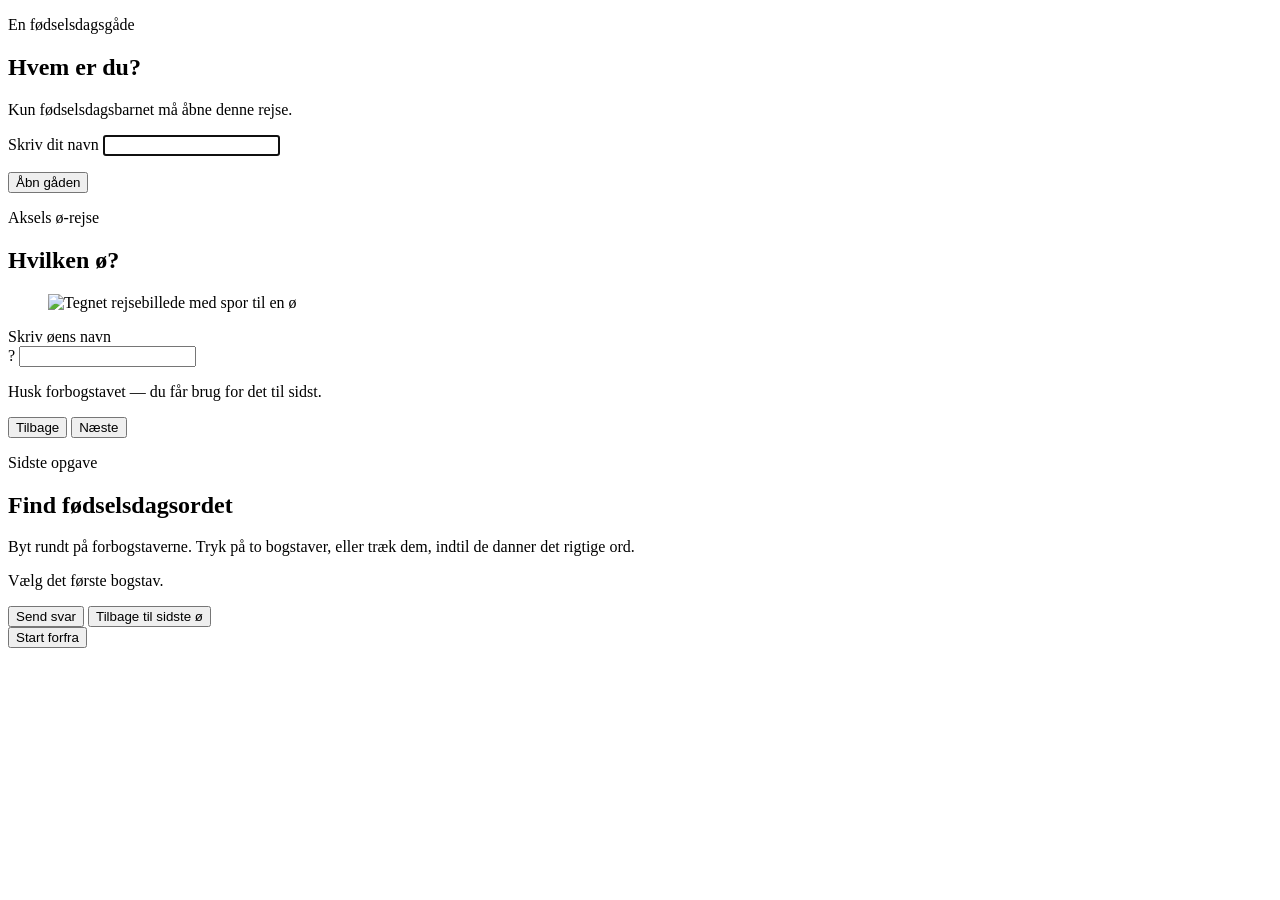
==== Leif-Riddle/index.html @ 64a5748e "Add Leif-Riddle index.html" ====
<!doctype html>
<html lang="da">
  <head>
    <meta charset="UTF-8" />
    <meta name="viewport" content="width=device-width, initial-scale=1, viewport-fit=cover" />
    <meta name="theme-color" content="#24352d" />
    <meta name="description" content="En lille ø-gåde til Aksel." />
    <title>Aksels ø-gåde</title>
    <link rel="preload" href="assets/svalbard.webp" as="image" />
    <link rel="stylesheet" href="styles.css" />
  </head>
  <body>
    <main class="shell">
      <section id="loginScreen" class="card login-card" aria-labelledby="loginTitle">
        <p class="eyebrow">En fødselsdagsgåde</p>
        <h1 id="loginTitle">Hvem er du?</h1>
        <p class="lead">Kun fødselsdagsbarnet må åbne denne rejse.</p>
        <form id="loginForm" novalidate>
          <label for="nameInput">Skriv dit navn</label>
          <input id="nameInput" name="name" type="text" autocomplete="given-name" maxlength="30" autofocus />
          <p id="loginError" class="error" role="alert"></p>
          <button class="button primary" type="submit">Åbn gåden</button>
        </form>
      </section>

      <section id="puzzleScreen" class="card puzzle-card hidden" aria-live="polite">
        <header class="puzzle-header">
          <div>
            <p class="eyebrow">Aksels ø-rejse</p>
            <h1>Hvilken ø?</h1>
          </div>
          <span id="progressText" class="progress-text"></span>
        </header>
        <div class="progress-track" aria-hidden="true"><div id="progressBar" class="progress-bar"></div></div>

        <figure class="island-frame">
          <img id="islandImage" src="" alt="Tegnet rejsebillede med spor til en ø" />
        </figure>

        <div class="answer-area">
          <label for="islandAnswer">Skriv øens navn</label>
          <div class="answer-row">
            <span id="firstLetter" class="first-letter" aria-label="Forbogstav">?</span>
            <input id="islandAnswer" type="text" autocapitalize="words" autocomplete="off" maxlength="40" />
          </div>
          <p class="hint">Husk forbogstavet — du får brug for det til sidst.</p>
          <p id="answerError" class="error" role="alert"></p>
        </div>

        <nav class="navigation" aria-label="Navigation mellem øerne">
          <button id="backButton" class="button secondary" type="button">Tilbage</button>
          <button id="nextButton" class="button primary" type="button">Næste</button>
        </nav>
      </section>

      <section id="finalScreen" class="card final-card hidden" aria-labelledby="finalTitle">
        <p class="eyebrow">Sidste opgave</p>
        <h1 id="finalTitle">Find fødselsdagsordet</h1>
        <p class="lead">Byt rundt på forbogstaverne. Tryk på to bogstaver, eller træk dem, indtil de danner det rigtige ord.</p>
        <div id="letterTiles" class="letter-tiles" aria-label="Bogstaver, der kan byttes rundt"></div>
        <p id="selectionHint" class="selection-hint" aria-live="polite">Vælg det første bogstav.</p>
        <p id="formedWord" class="formed-word" aria-label="Det dannede ord"></p>
        <button id="sendButton" class="button primary wide" type="button">Send svar</button>
        <button id="finalBackButton" class="button text-button" type="button">Tilbage til sidste ø</button>
        <div id="resultBox" class="result-box hidden" role="status"></div>
      </section>
    </main>

    <footer>
      <button id="resetButton" class="reset-button" type="button">Start forfra</button>
    </footer>
    <script>window.RIDDLE_IMAGES = {};</script>
    <script src="assets/svalbard.js"></script>
    <script src="assets/okinawa.js"></script>
    <script src="assets/als.js"></script>
    <script src="assets/gran-canaria.js"></script>
    <script src="assets/bornholm.js"></script>
    <script src="assets/groenland.js"></script>
    <script src="assets/nordoeen-new-zealand.js"></script>
    <script src="app.js"></script>
  </body>
</html>
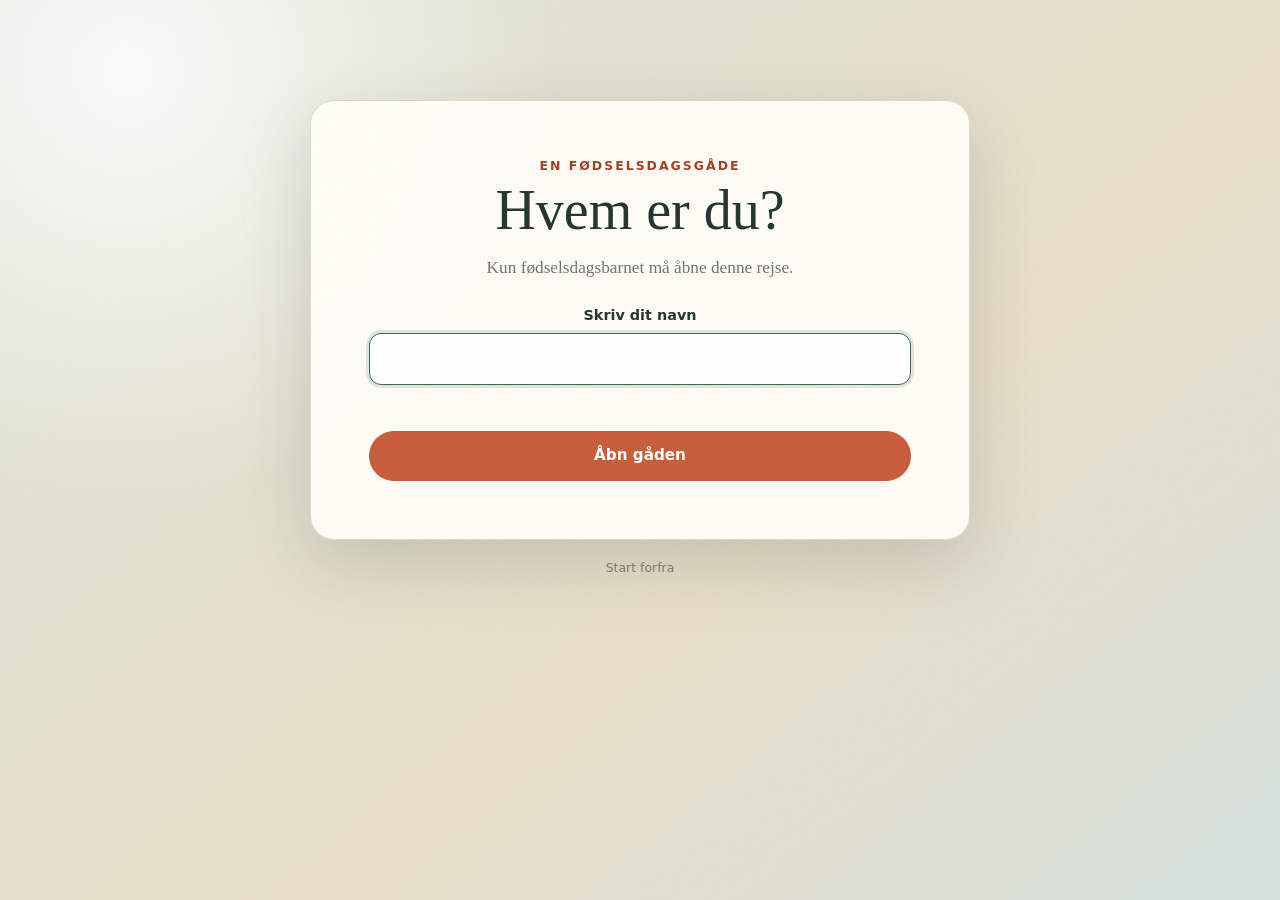
==== commit d4aed388: "Remove unused Leif-Riddle image preload" ====
--- a/Leif-Riddle/index.html
+++ b/Leif-Riddle/index.html
@@ -6,7 +6,6 @@
     <meta name="theme-color" content="#24352d" />
     <meta name="description" content="En lille ø-gåde til Aksel." />
     <title>Aksels ø-gåde</title>
-    <link rel="preload" href="assets/svalbard.webp" as="image" />
     <link rel="stylesheet" href="styles.css" />
   </head>
   <body>
--- a/Leif-Riddle/styles.css
+++ b/Leif-Riddle/styles.css
@@ -0,0 +1,157 @@
+:root {
+  color-scheme: light;
+  --ink: #24352d;
+  --muted: #6e776f;
+  --paper: #fffdf7;
+  --cream: #f2ead9;
+  --accent: #c75d3a;
+  --accent-dark: #9f4128;
+  --green: #416753;
+  --line: #d9cfbb;
+  --danger: #a33127;
+  --shadow: 0 24px 70px rgba(42, 49, 42, 0.18);
+}
+
+* { box-sizing: border-box; }
+
+body {
+  margin: 0;
+  min-height: 100vh;
+  background:
+    radial-gradient(circle at 10% 8%, rgba(255,255,255,.85), transparent 30%),
+    linear-gradient(140deg, #dce5d7, #eadfc9 60%, #d5e2dd);
+  color: var(--ink);
+  font-family: Georgia, "Times New Roman", serif;
+}
+
+body::before {
+  content: "";
+  position: fixed;
+  inset: 0;
+  opacity: .2;
+  pointer-events: none;
+  background-image: url("data:image/svg+xml,%3Csvg xmlns='http://www.w3.org/2000/svg' width='100' height='100' viewBox='0 0 100 100'%3E%3Cfilter id='n'%3E%3CfeTurbulence type='fractalNoise' baseFrequency='.75' numOctaves='3' stitchTiles='stitch'/%3E%3C/filter%3E%3Crect width='100%25' height='100%25' filter='url(%23n)' opacity='.17'/%3E%3C/svg%3E");
+}
+
+button, input { font: inherit; }
+button { -webkit-tap-highlight-color: transparent; }
+
+.shell {
+  width: min(920px, calc(100% - 28px));
+  margin: 0 auto;
+  padding: max(28px, env(safe-area-inset-top)) 0 18px;
+}
+
+.card {
+  background: rgba(255, 253, 247, .96);
+  border: 1px solid rgba(92, 79, 55, .2);
+  border-radius: 24px;
+  box-shadow: var(--shadow);
+  overflow: hidden;
+}
+
+.hidden { display: none !important; }
+.login-card, .final-card { max-width: 660px; margin: 8vh auto 0; padding: clamp(28px, 6vw, 58px); text-align: center; }
+.puzzle-card { padding: clamp(18px, 4vw, 38px); }
+
+.eyebrow {
+  margin: 0 0 8px;
+  color: var(--accent-dark);
+  font: 700 .78rem/1.2 system-ui, sans-serif;
+  letter-spacing: .16em;
+  text-transform: uppercase;
+}
+
+h1 { margin: 0; font-size: clamp(2rem, 7vw, 3.5rem); line-height: 1; font-weight: 500; }
+.lead { color: var(--muted); font-size: 1.08rem; line-height: 1.55; }
+
+label { display: block; margin: 24px 0 8px; font: 700 .9rem/1.3 system-ui, sans-serif; }
+input {
+  width: 100%;
+  min-height: 52px;
+  border: 1px solid var(--line);
+  border-radius: 12px;
+  background: white;
+  padding: 11px 14px;
+  color: var(--ink);
+  font-size: 1.15rem;
+  outline: none;
+}
+input:focus { border-color: var(--green); box-shadow: 0 0 0 3px rgba(65, 103, 83, .15); }
+
+.button {
+  min-height: 50px;
+  border: 0;
+  border-radius: 999px;
+  padding: 12px 24px;
+  cursor: pointer;
+  font: 700 .95rem/1 system-ui, sans-serif;
+  transition: transform .15s ease, background .15s ease, opacity .15s ease;
+}
+.button:active { transform: scale(.98); }
+.primary { color: white; background: var(--accent); }
+.primary:hover { background: var(--accent-dark); }
+.secondary { color: var(--ink); background: var(--cream); }
+.wide { width: 100%; margin-top: 26px; }
+.text-button { display: block; margin: 12px auto 0; color: var(--muted); background: transparent; }
+.login-card .button { width: 100%; margin-top: 10px; }
+
+.puzzle-header { display: flex; justify-content: space-between; align-items: end; gap: 18px; }
+.progress-text { color: var(--muted); white-space: nowrap; font: 700 .85rem/1.3 system-ui, sans-serif; }
+.progress-track { height: 5px; margin: 18px 0 22px; border-radius: 20px; background: var(--cream); overflow: hidden; }
+.progress-bar { height: 100%; width: 0; background: var(--accent); transition: width .3s ease; }
+
+.island-frame { margin: 0; aspect-ratio: 4 / 3; border-radius: 18px; overflow: hidden; background: var(--cream); }
+.island-frame img { width: 100%; height: 100%; display: block; object-fit: cover; }
+.answer-area { max-width: 660px; margin: 0 auto; }
+.answer-row { display: grid; grid-template-columns: 58px 1fr; gap: 10px; }
+.first-letter {
+  display: grid;
+  place-items: center;
+  border-radius: 12px;
+  background: var(--green);
+  color: white;
+  font: 700 1.55rem/1 system-ui, sans-serif;
+}
+.hint { margin: 8px 0 0 68px; color: var(--muted); font: .82rem/1.4 system-ui, sans-serif; }
+.error { min-height: 20px; margin: 8px 0; color: var(--danger); font: 600 .86rem/1.4 system-ui, sans-serif; }
+.navigation { display: flex; justify-content: space-between; gap: 12px; margin-top: 4px; }
+.navigation .button { min-width: 120px; }
+
+.letter-tiles { display: flex; flex-wrap: wrap; justify-content: center; gap: 10px; margin: 30px 0 15px; }
+.letter-tile {
+  width: clamp(50px, 10vw, 66px);
+  aspect-ratio: 1;
+  border: 2px solid var(--line);
+  border-radius: 14px;
+  background: #fff;
+  color: var(--ink);
+  cursor: grab;
+  touch-action: none;
+  font: 700 clamp(1.45rem, 5vw, 2rem)/1 system-ui, sans-serif;
+  box-shadow: 0 5px 0 var(--line);
+}
+.letter-tile.selected { border-color: var(--accent); background: #fff0e7; transform: translateY(-4px); box-shadow: 0 9px 0 #e1aa91; }
+.letter-tile.dragging { opacity: .45; }
+.selection-hint { min-height: 20px; margin: 0; color: var(--muted); font: .85rem/1.4 system-ui, sans-serif; }
+.formed-word { min-height: 38px; margin: 16px 0 0; letter-spacing: .18em; font: 700 clamp(1.35rem, 6vw, 2rem)/1 system-ui, sans-serif; }
+.result-box { margin-top: 20px; padding: 20px; border-radius: 16px; background: var(--cream); font-size: 1.1rem; line-height: 1.45; }
+.result-box.success { color: #28573d; background: #e3f1e6; }
+.result-box.wrong { color: var(--danger); background: #f7e6df; }
+
+footer { padding: 0 0 max(18px, env(safe-area-inset-bottom)); text-align: center; }
+.reset-button { border: 0; background: transparent; color: rgba(36, 53, 45, .55); cursor: pointer; font: .78rem/1 system-ui, sans-serif; }
+
+@media (max-width: 600px) {
+  .shell { width: min(100% - 18px, 920px); padding-top: 10px; }
+  .card { border-radius: 18px; }
+  .login-card, .final-card { margin-top: 6vh; padding: 28px 20px; }
+  .puzzle-card { padding: 16px; }
+  .puzzle-header h1 { font-size: 2rem; }
+  .progress-track { margin: 12px 0 15px; }
+  .answer-area label { margin-top: 16px; }
+  .hint { margin-left: 0; }
+  .navigation .button { min-width: 0; flex: 1; }
+}
+
+@media (prefers-reduced-motion: reduce) { * { scroll-behavior: auto !important; transition: none !important; } }
